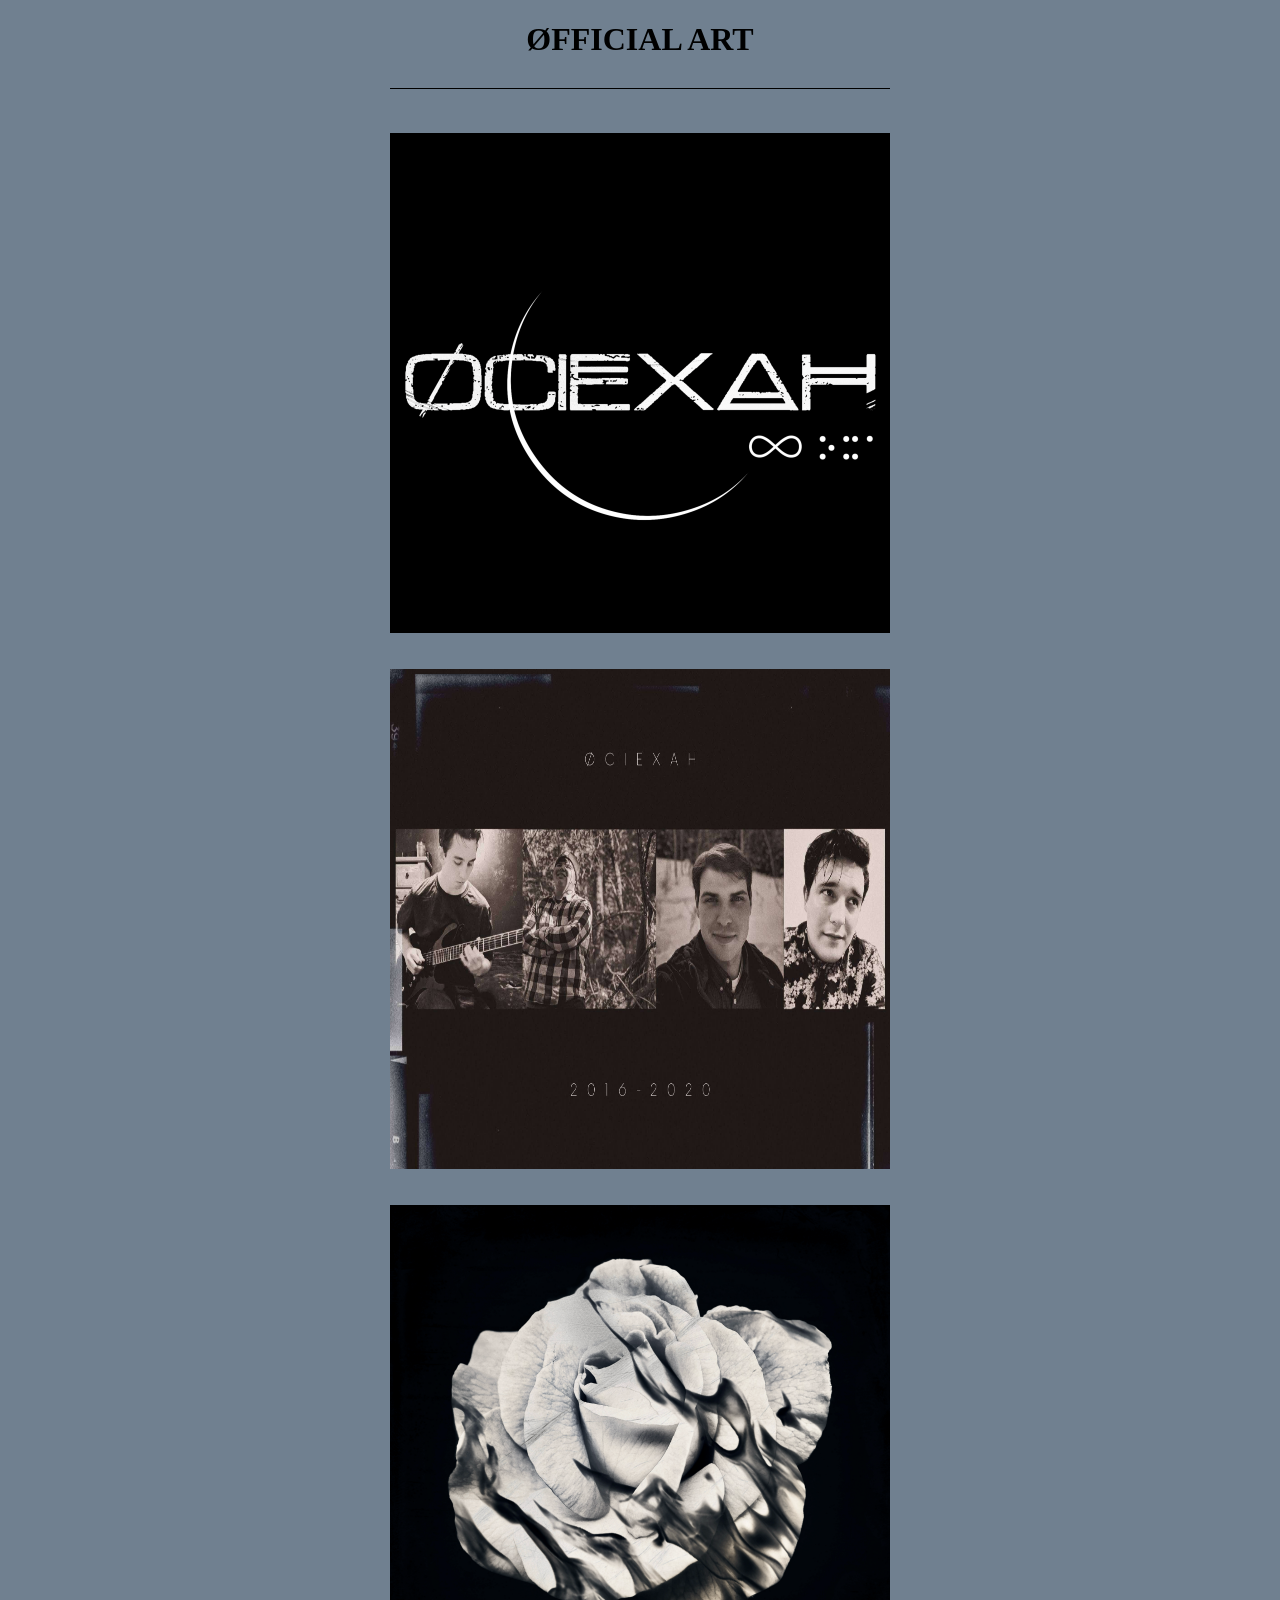
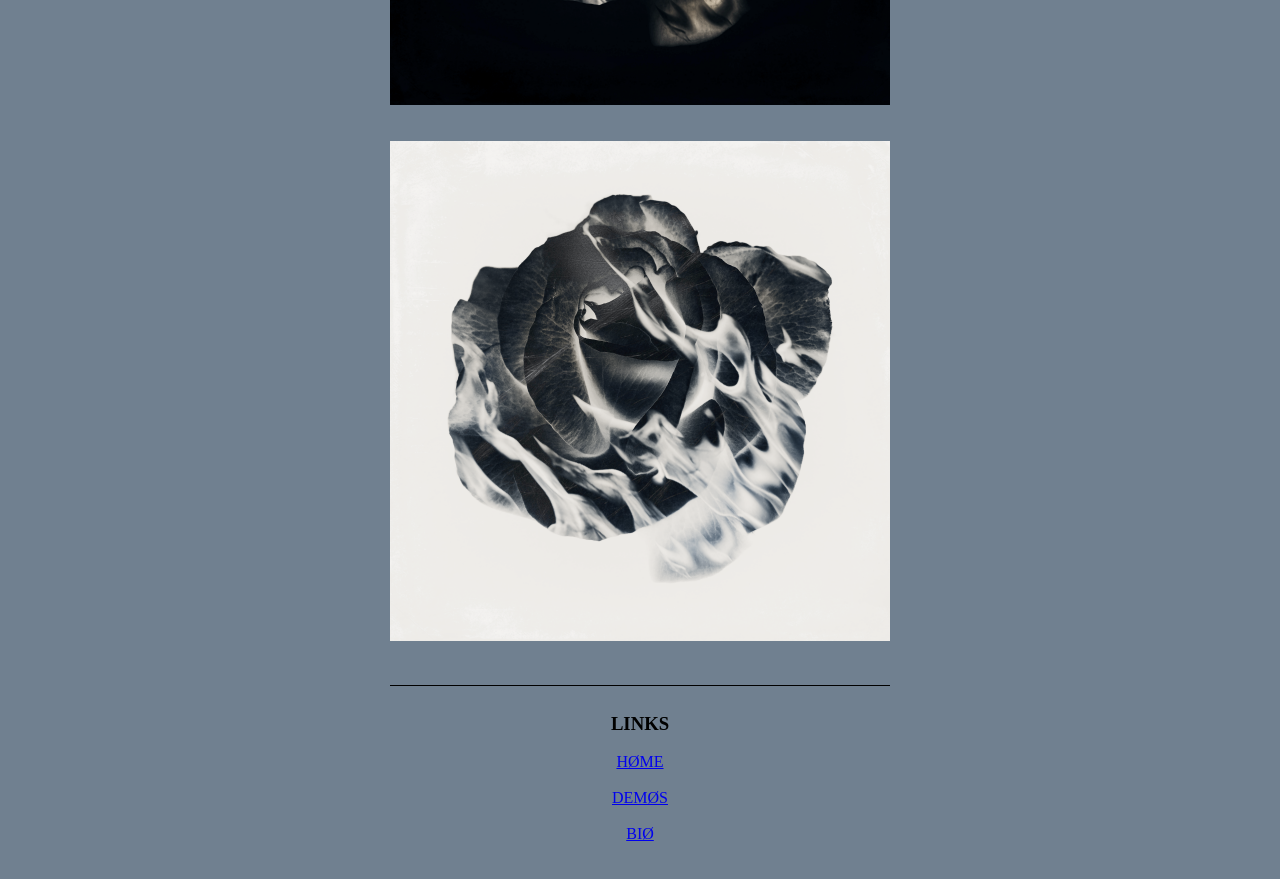
==== art.html @ 22a69dfc "Updated index.html and styles.css; added bio.html, music.html, and art.html; added more assets" ====
<!doctype html>
<html lang="en">
  <head>
    <meta charset="UTF-8" />
    <meta name="viewport" content="width=device-width, initial-scale=1.0" />
    <title>ØFFICIAL ART</title>
    <link rel="icon" type="image/png" href="assets/images/icon-512x512.png" />
    <link rel="stylesheet" href="styles.css" />
  </head>
  <body>
    <h1>ØFFICIAL ART</h1>
    <hr />
    <br /><br />
    <img
      src="assets/images/ØCIEXAH Eclipse Font Logo 2023.png"
      alt="ØXA logo"
    />
    <br /><br />
    <img src="assets/images/band_photo.jpg" alt="band photo circa 2020" />
    <br /><br />
    <img src="assets/images/2. ÆONS Special.png" alt="ÆONS SPECIAL" />
    <br /><br />
    <img src="assets/images/1. ÆONS Standard.png" alt="ÆONS STANDARD" />
    <br /><br />
    <hr />
    <h3>LINKS</h3>
    <a href="index.html">HØME</a><br />
    <a href="music.html">DEMØS</a><br />
    <a href="bio.html">BIØ</a>
    <br /><br />
  </body>
</html>
---- styles.css ----
/* CSS grid approach for centering content */
body {
  margin: 0;
  padding: 0;
  width: 100%;
  height: 100%;
  display: grid;
  place-content: center;
  text-align: center;
  background-color: slategray;
}

h1 {
  font-family: Haettenschweiler;
}

hr {
  width: 100%;
  border: 0;
  border-top: 1px solid black;
}

img {
  width: 500px;
  height: 500px;
}

#officialLogo {
  width: 550px;
  height: 500px;
}
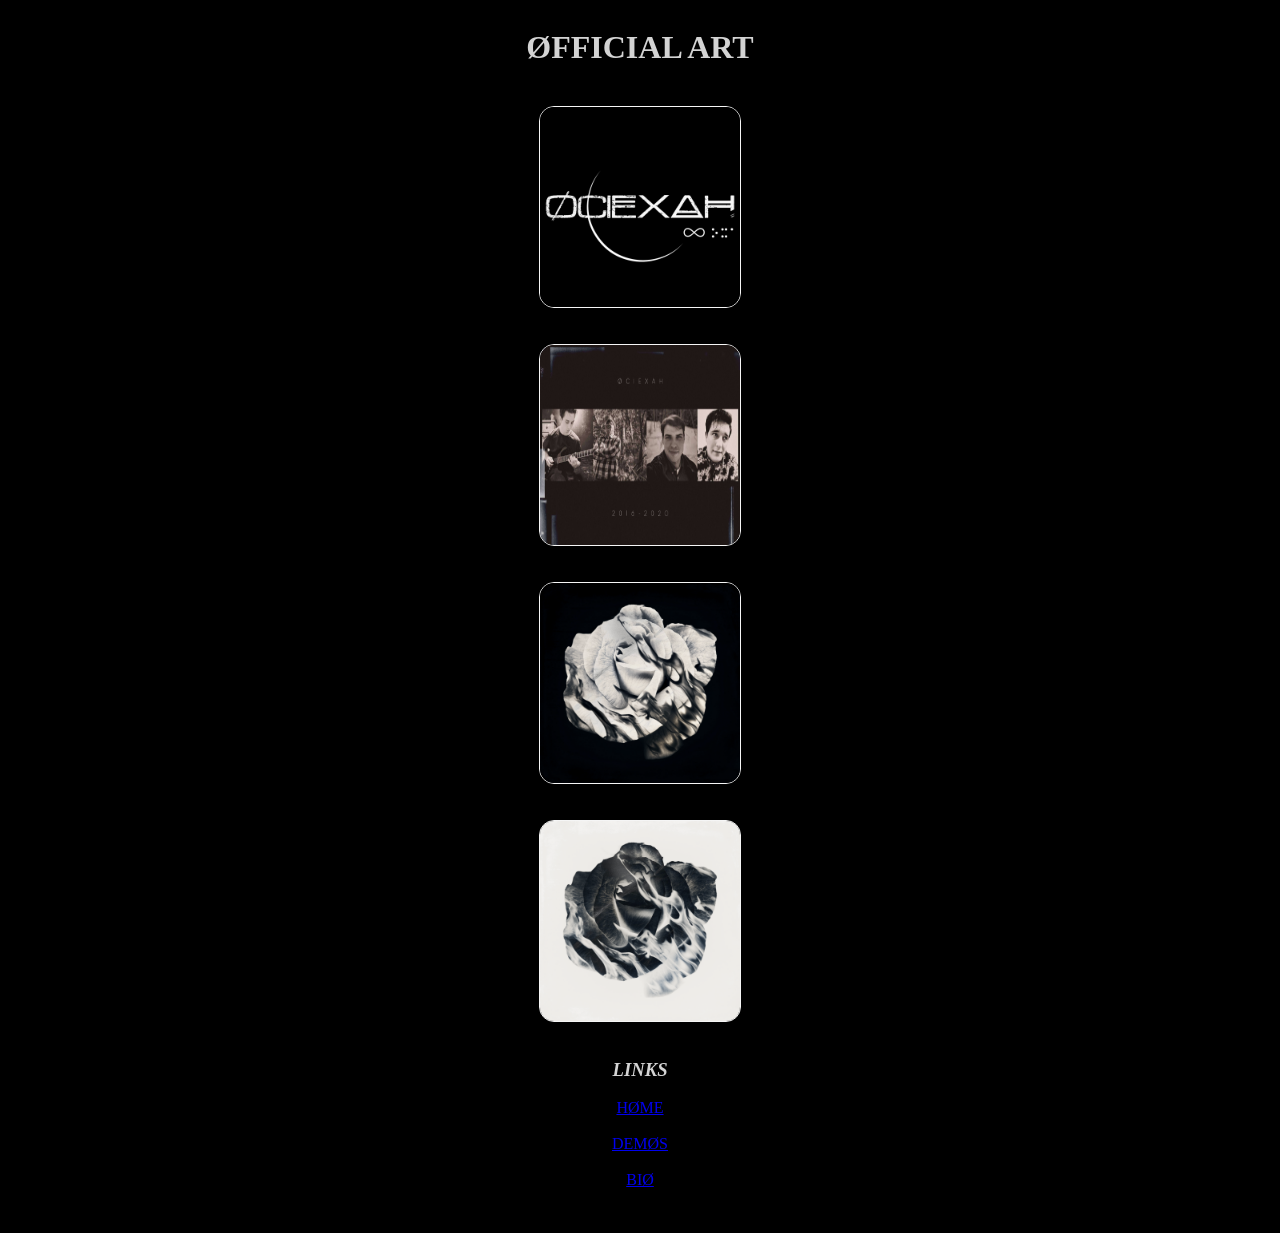
==== commit 4d82d636: "Updated art.html, bio.html, index.html, music.html, and styles.css" ====
--- a/art.html
+++ b/art.html
@@ -9,8 +9,7 @@
   </head>
   <body>
     <h1>ØFFICIAL ART</h1>
-    <hr />
-    <br /><br />
+    <br />
     <img
       src="assets/images/ØCIEXAH Eclipse Font Logo 2023.png"
       alt="ØXA logo"
@@ -21,9 +20,8 @@
     <img src="assets/images/2. ÆONS Special.png" alt="ÆONS SPECIAL" />
     <br /><br />
     <img src="assets/images/1. ÆONS Standard.png" alt="ÆONS STANDARD" />
-    <br /><br />
-    <hr />
-    <h3>LINKS</h3>
+    <br />
+    <h3><i>LINKS</i></h3>
     <a href="index.html">HØME</a><br />
     <a href="music.html">DEMØS</a><br />
     <a href="bio.html">BIØ</a>
--- a/styles.css
+++ b/styles.css
@@ -1,31 +1,25 @@
-/* CSS grid approach for centering content */
 body {
-  margin: 0;
-  padding: 0;
-  width: 100%;
-  height: 100%;
+  color: lightgray;
+  background-color: black;
   display: grid;
-  place-content: center;
-  text-align: center;
-  background-color: slategray;
+  place-items: center;
 }
 
 h1 {
   font-family: Haettenschweiler;
 }
 
-hr {
-  width: 100%;
-  border: 0;
-  border-top: 1px solid black;
-}
-
 img {
-  width: 500px;
-  height: 500px;
+  width: 200px;
+  height: 200px;
+  border: solid;
+  border-radius: 15px;
+  border-width: 1px;
+  border-color: whitesmoke;
 }
 
 #officialLogo {
-  width: 550px;
-  height: 500px;
+  width: 250px;
+  height: 250px;
+  border: none;
 }
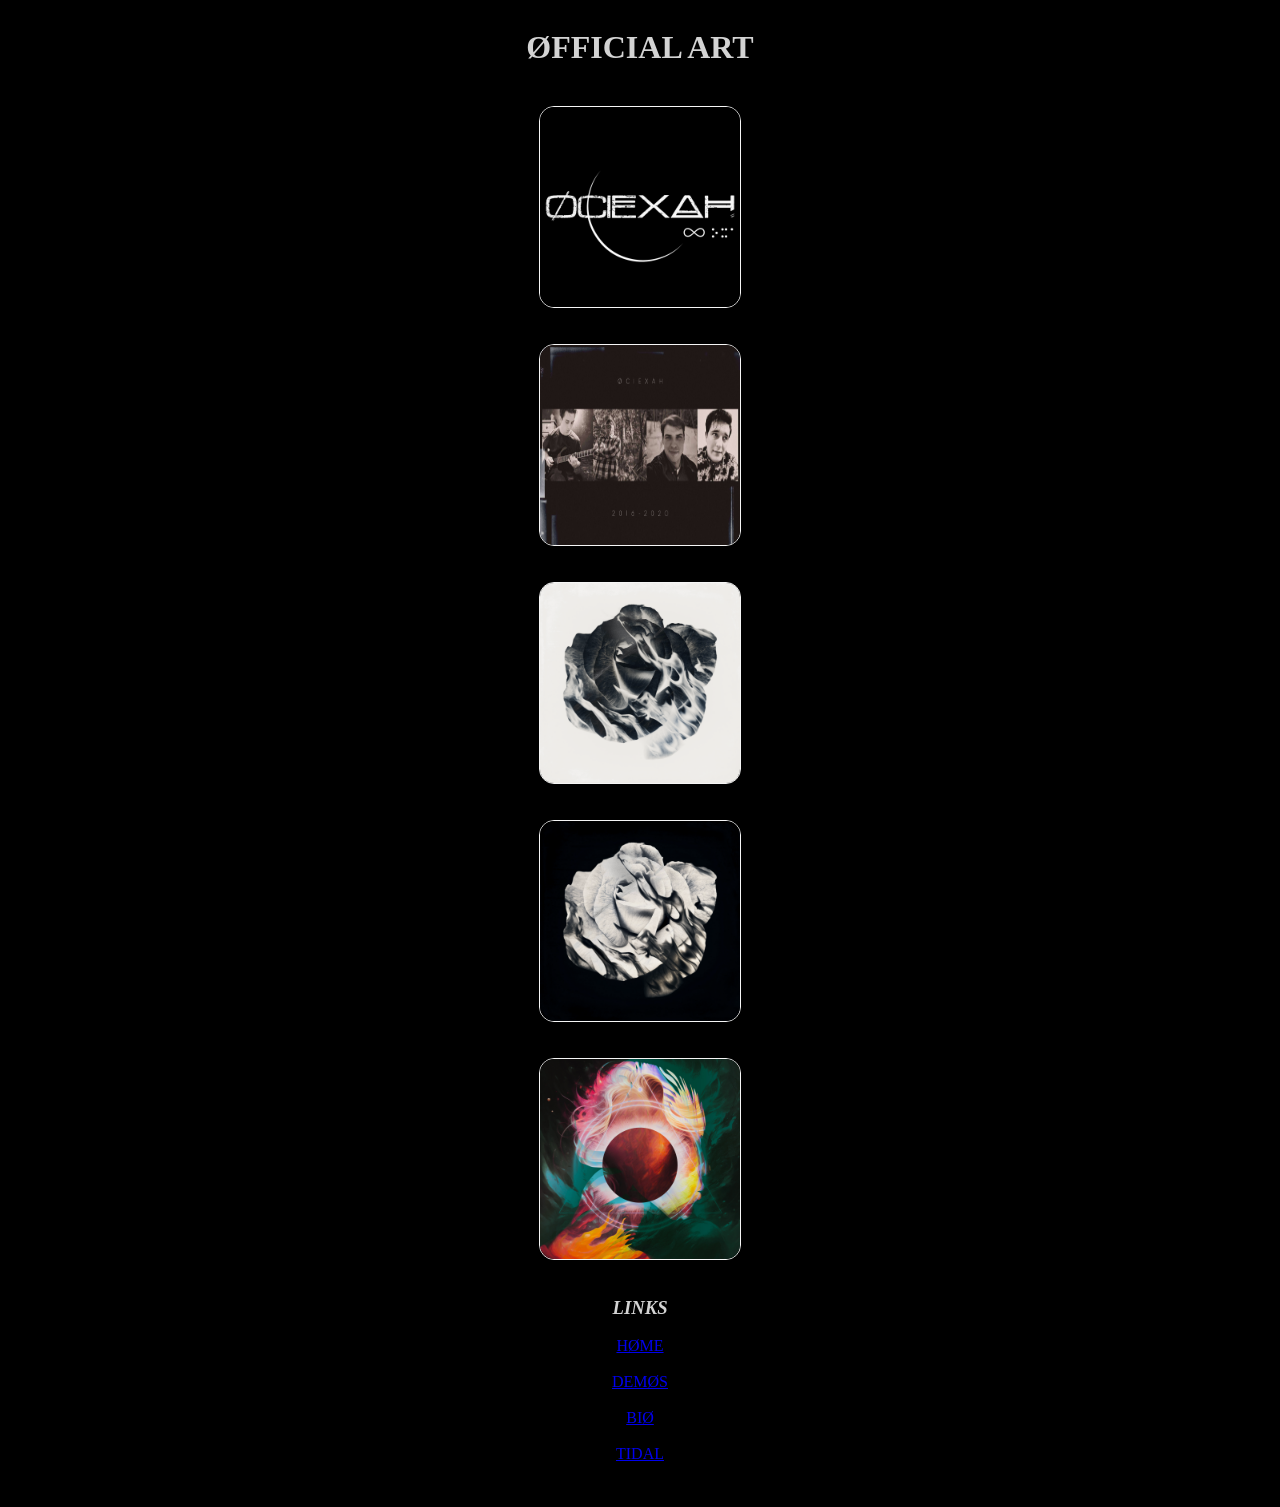
==== commit 9b892daf: "Added assets and updated art.html, bio.html, index.html, and music.html" ====
--- a/art.html
+++ b/art.html
@@ -7,6 +7,7 @@
     <link rel="icon" type="image/png" href="assets/images/icon-512x512.png" />
     <link rel="stylesheet" href="styles.css" />
   </head>
+
   <body>
     <h1>ØFFICIAL ART</h1>
     <br />
@@ -15,16 +16,19 @@
       alt="ØXA logo"
     />
     <br /><br />
-    <img src="assets/images/band_photo.jpg" alt="band photo circa 2020" />
+    <img src="assets/images/band_photo.jpg" alt="Band photo (circa 2020)" />
     <br /><br />
-    <img src="assets/images/2. ÆONS Special.png" alt="ÆONS SPECIAL" />
+    <img src="assets/images/1. ÆONS Standard.png" alt="Æons Standard" />
     <br /><br />
-    <img src="assets/images/1. ÆONS Standard.png" alt="ÆONS STANDARD" />
+    <img src="assets/images/2. ÆONS Special.png" alt="Æons Special" />
+    <br /><br />
+    <img src="assets/images/9. Solus.png" alt="Solus" />
     <br />
     <h3><i>LINKS</i></h3>
     <a href="index.html">HØME</a><br />
     <a href="music.html">DEMØS</a><br />
-    <a href="bio.html">BIØ</a>
+    <a href="bio.html">BIØ</a><br />
+    <a href="https://tidal.com/artist/58361330" target="_blank">TIDAL</a>
     <br /><br />
   </body>
 </html>
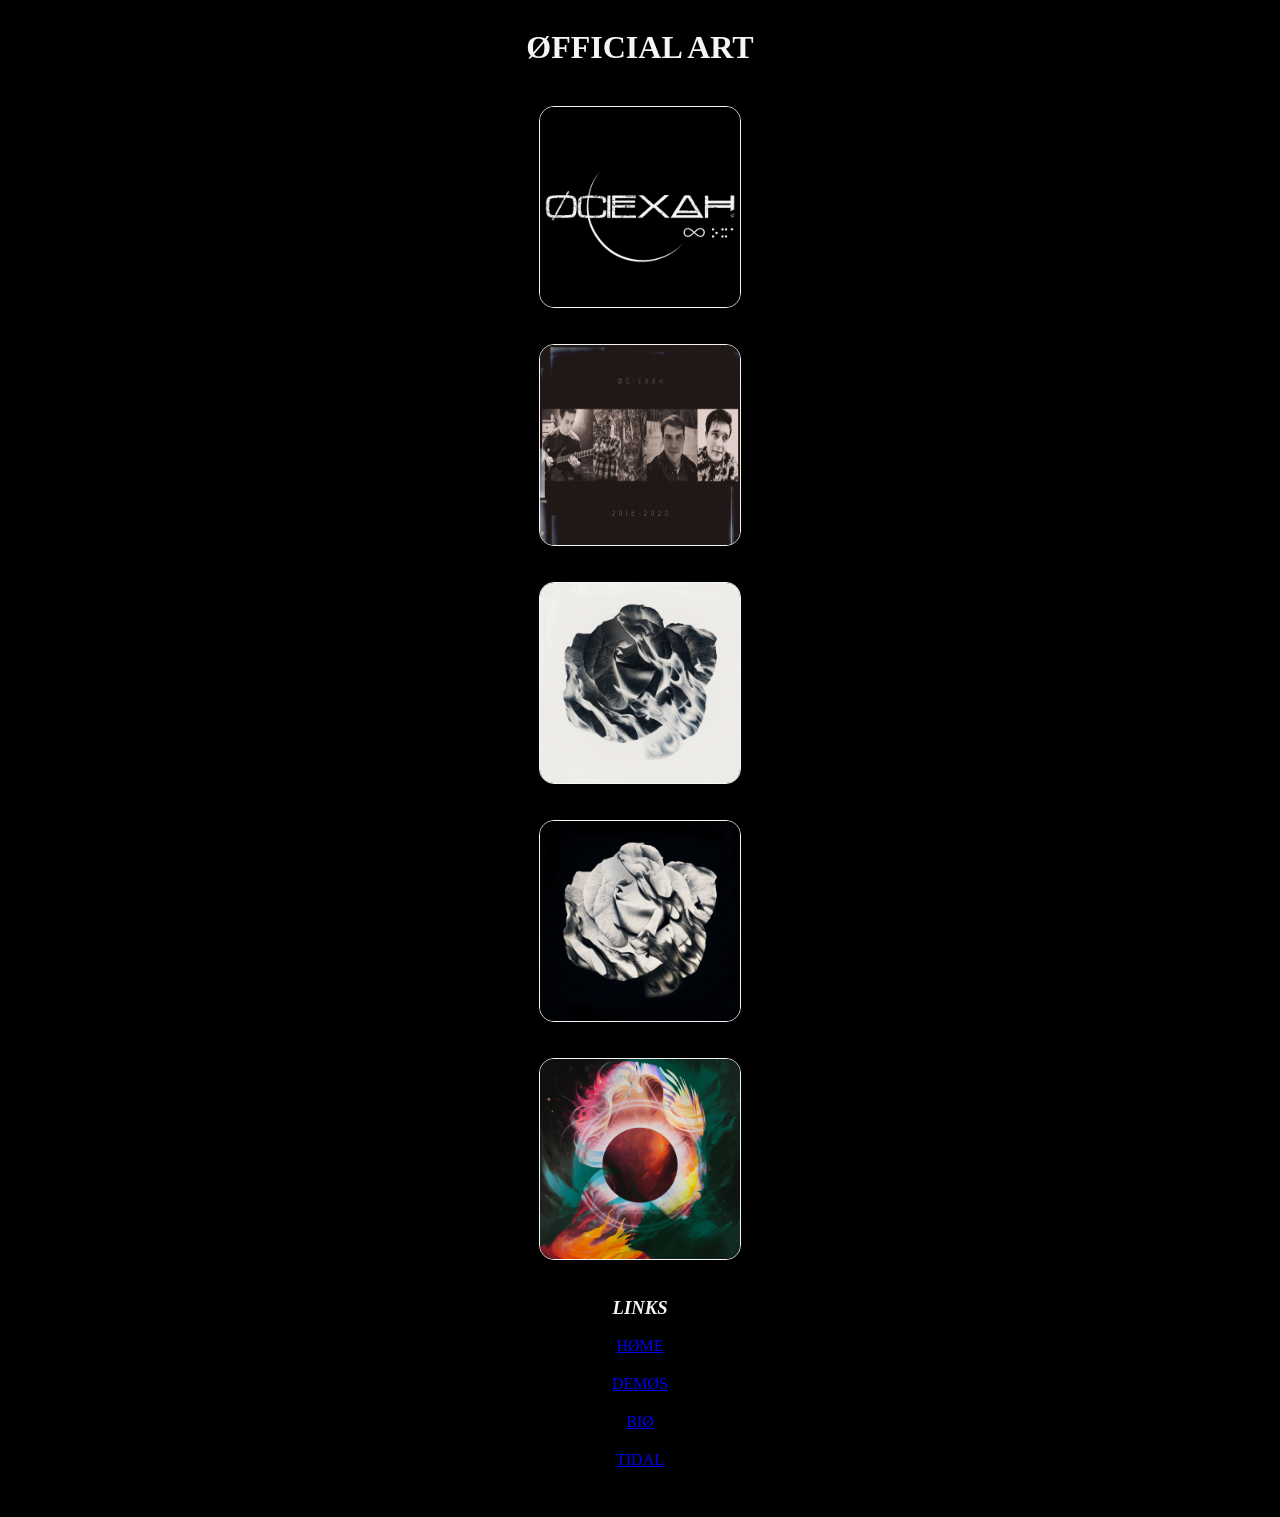
==== commit a422056b: "Updated art.html, bio.html, index.html, music.html, and styles.css" ====
--- a/art.html
+++ b/art.html
@@ -25,10 +25,11 @@
     <img src="assets/images/9. Solus.png" alt="Solus" />
     <br />
     <h3><i>LINKS</i></h3>
-    <a href="index.html">HØME</a><br />
-    <a href="music.html">DEMØS</a><br />
-    <a href="bio.html">BIØ</a><br />
-    <a href="https://tidal.com/artist/58361330" target="_blank">TIDAL</a>
-    <br /><br />
+    <div class="link-container">
+      <a href="index.html">HØME</a>
+      <a href="music.html">DEMØS</a>
+      <a href="bio.html">BIØ</a>
+      <a href="https://tidal.com/artist/58361330" target="_blank">TIDAL</a>
+    </div>
   </body>
 </html>
--- a/styles.css
+++ b/styles.css
@@ -1,12 +1,18 @@
 body {
-  color: lightgray;
+  font-family: Haettenschweiler;
+  color: whitesmoke;
   background-color: black;
-  display: grid;
-  place-items: center;
+  display: flex;
+  flex-direction: column;
+  justify-content: center;
+  align-items: center;
+  text-align: center;
+  padding-bottom: 40px;
 }
 
-h1 {
-  font-family: Haettenschweiler;
+p {
+  width: 85%;
+  max-width: 400px;
 }
 
 img {
@@ -23,3 +29,10 @@
   height: 250px;
   border: none;
 }
+
+.link-container {
+  display: flex;
+  flex-direction: column;
+  justify-content: center;
+  gap: 20px;
+}
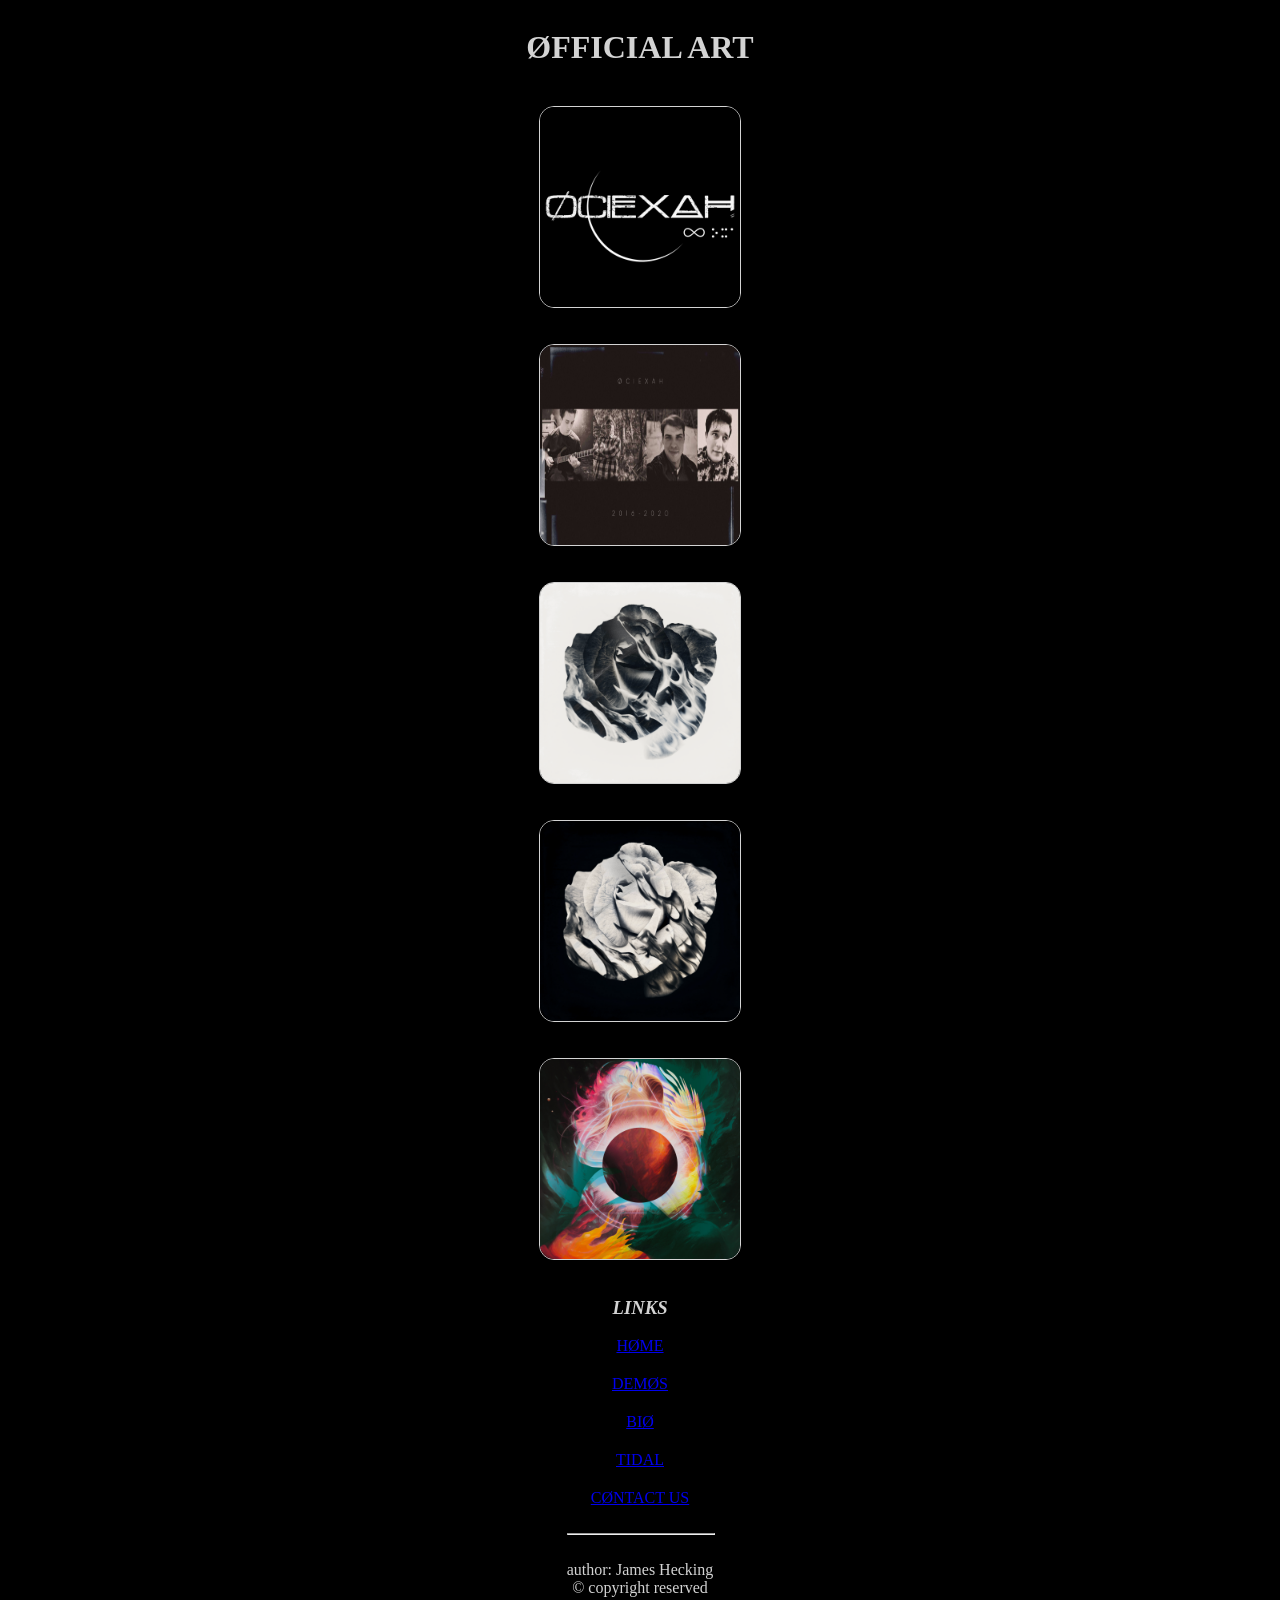
==== commit e34d9b3e: "Updated art.html, bio.html, index.html, music.html, and styles.css" ====
--- a/art.html
+++ b/art.html
@@ -30,6 +30,14 @@
       <a href="music.html">DEMØS</a>
       <a href="bio.html">BIØ</a>
       <a href="https://tidal.com/artist/58361330" target="_blank">TIDAL</a>
+      <a href="mailto:malsolace@gmail.com">CØNTACT US</a>
     </div>
+    <br />
+    <footer>
+      <hr />
+      <br />
+      author: James Hecking <br />
+      &copy; copyright reserved <br />
+    </footer>
   </body>
 </html>
--- a/styles.css
+++ b/styles.css
@@ -1,6 +1,6 @@
 body {
   font-family: Haettenschweiler;
-  color: whitesmoke;
+  color: lightgray;
   background-color: black;
   display: flex;
   flex-direction: column;
@@ -21,7 +21,12 @@
   border: solid;
   border-radius: 15px;
   border-width: 1px;
-  border-color: whitesmoke;
+  border-color: lightgray;
+}
+
+hr {
+  border-style: line;
+  width: 100%;
 }
 
 #officialLogo {
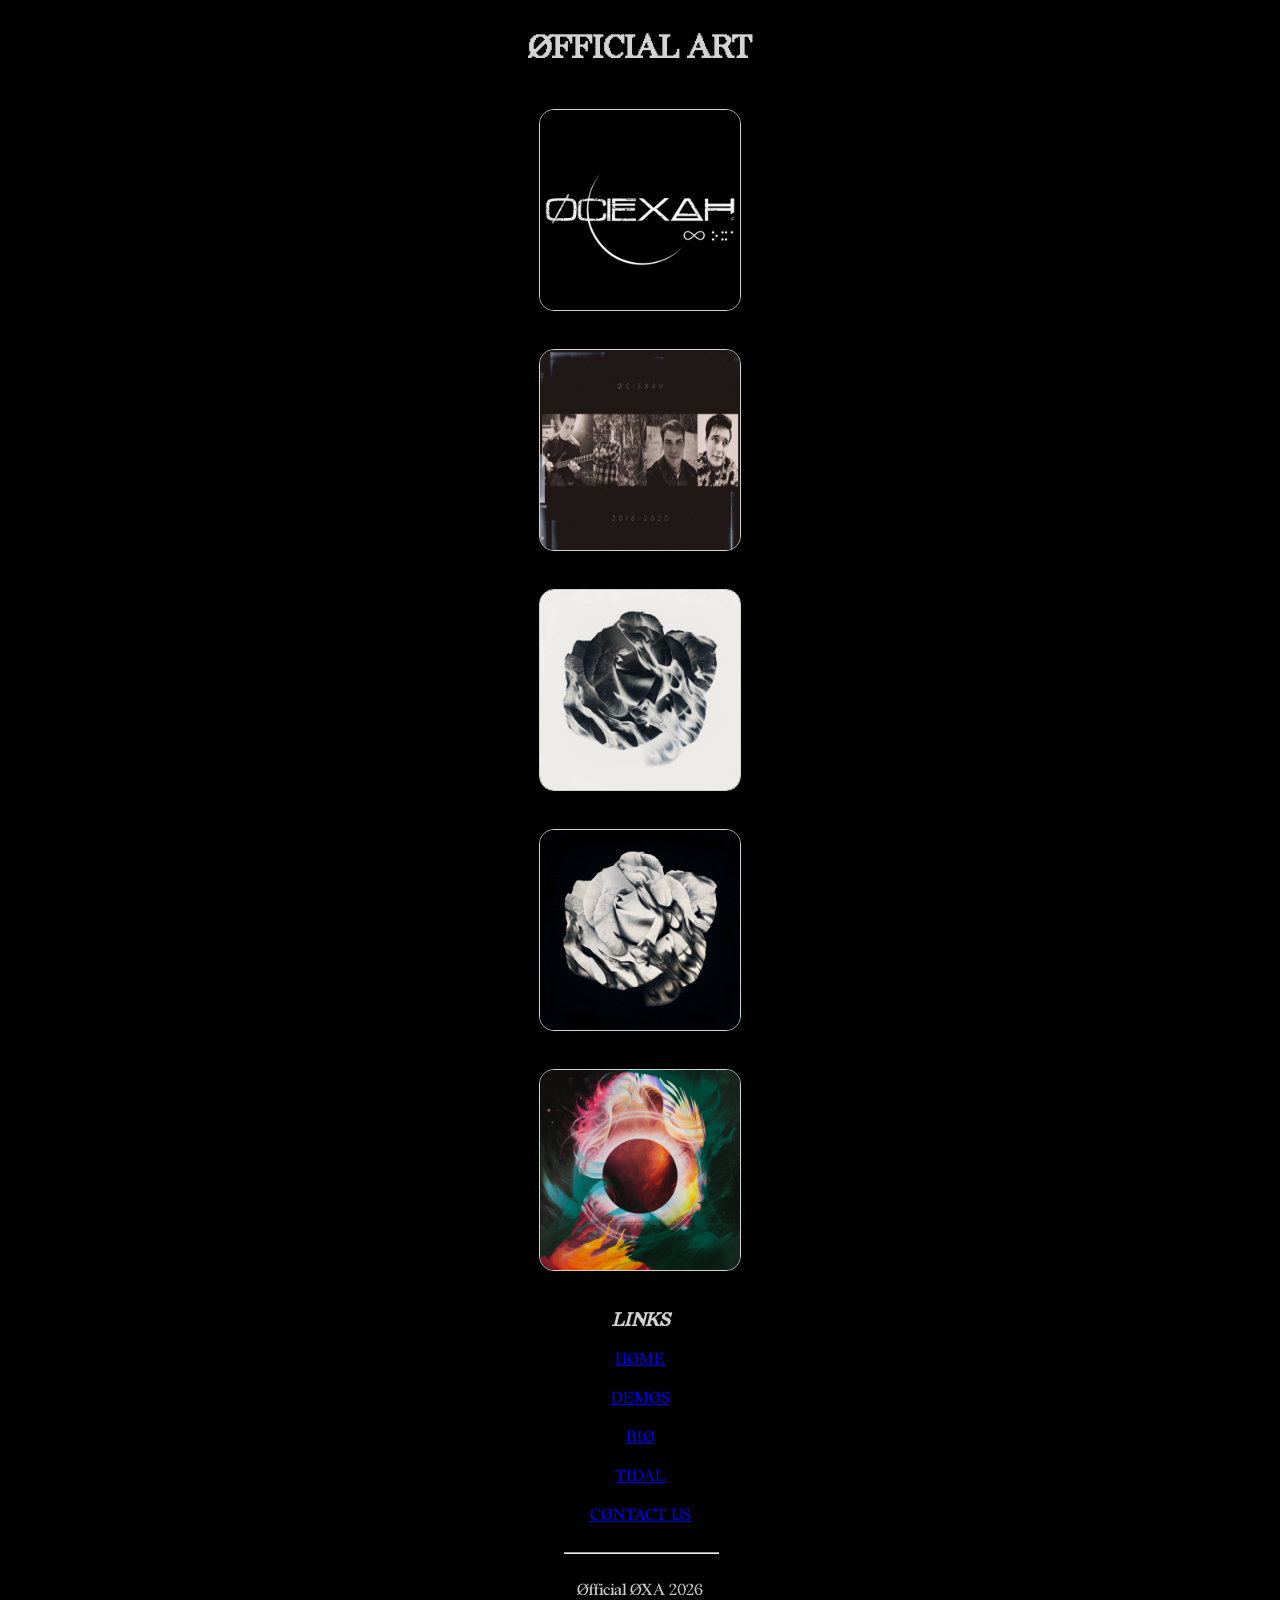
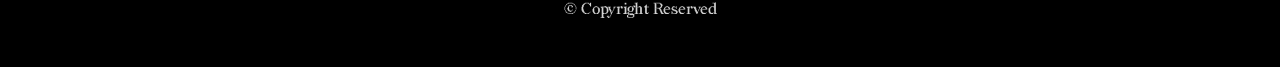
==== commit 515eeddf: "Added custom fonts; updated html files and style sheet" ====
--- a/art.html
+++ b/art.html
@@ -36,8 +36,8 @@
     <footer>
       <hr />
       <br />
-      author: James Hecking <br />
-      &copy; copyright reserved <br />
+      Øfficial ØXA 2026<br />
+      &copy; Copyright Reserved <br />
     </footer>
   </body>
 </html>
--- a/styles.css
+++ b/styles.css
@@ -1,5 +1,16 @@
+/* load custom fonts */
+@font-face {
+  src: url(assets/fonts/Redaction35-Regular.ttf);
+  font-family: redaction;
+}
+
+@font-face {
+  src: url(assets/fonts/Roboto-VariableFont_wdth\,wght.ttf);
+  font-family: roboto;
+}
+
 body {
-  font-family: Haettenschweiler;
+  font-family: redaction, roboto, verdana;
   color: lightgray;
   background-color: black;
   display: flex;
